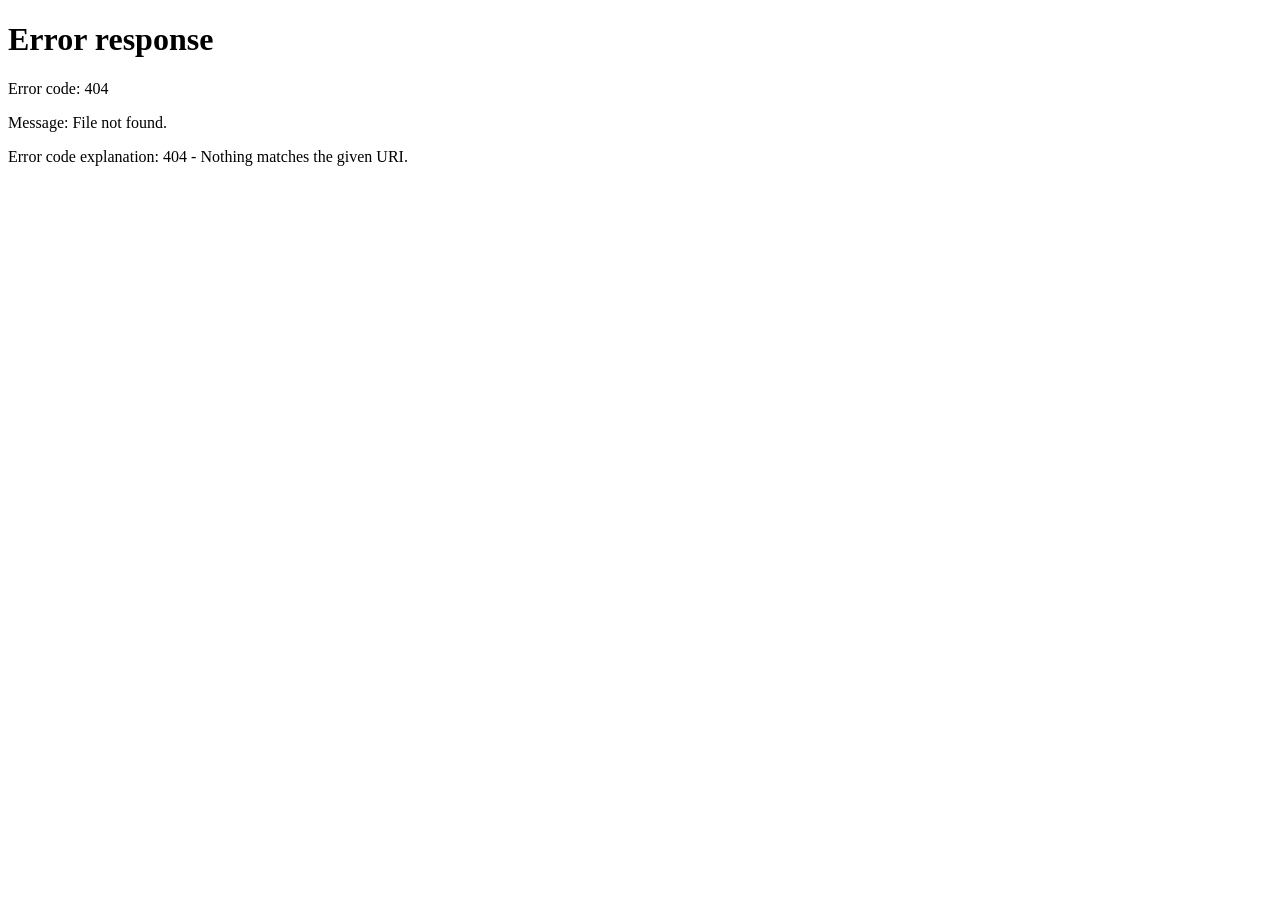
==== index.html @ 9f1bb36d "fix: GitHub Pages restructure" ====
<!DOCTYPE html>
<html lang="en">
<head>
    <meta charset="UTF-8">
    <!-- Redirects immediately (0 seconds) to the src folder -->
    <meta http-equiv="refresh" content="0; url=/your-repo/src/index.html">
    <title>Redirecting...</title>
</head>
<body>
    <p>Redirecting to the main site... <a href="/your-repo/src/index.html">Click here if not redirected</a>.</p>
</body>
</html>
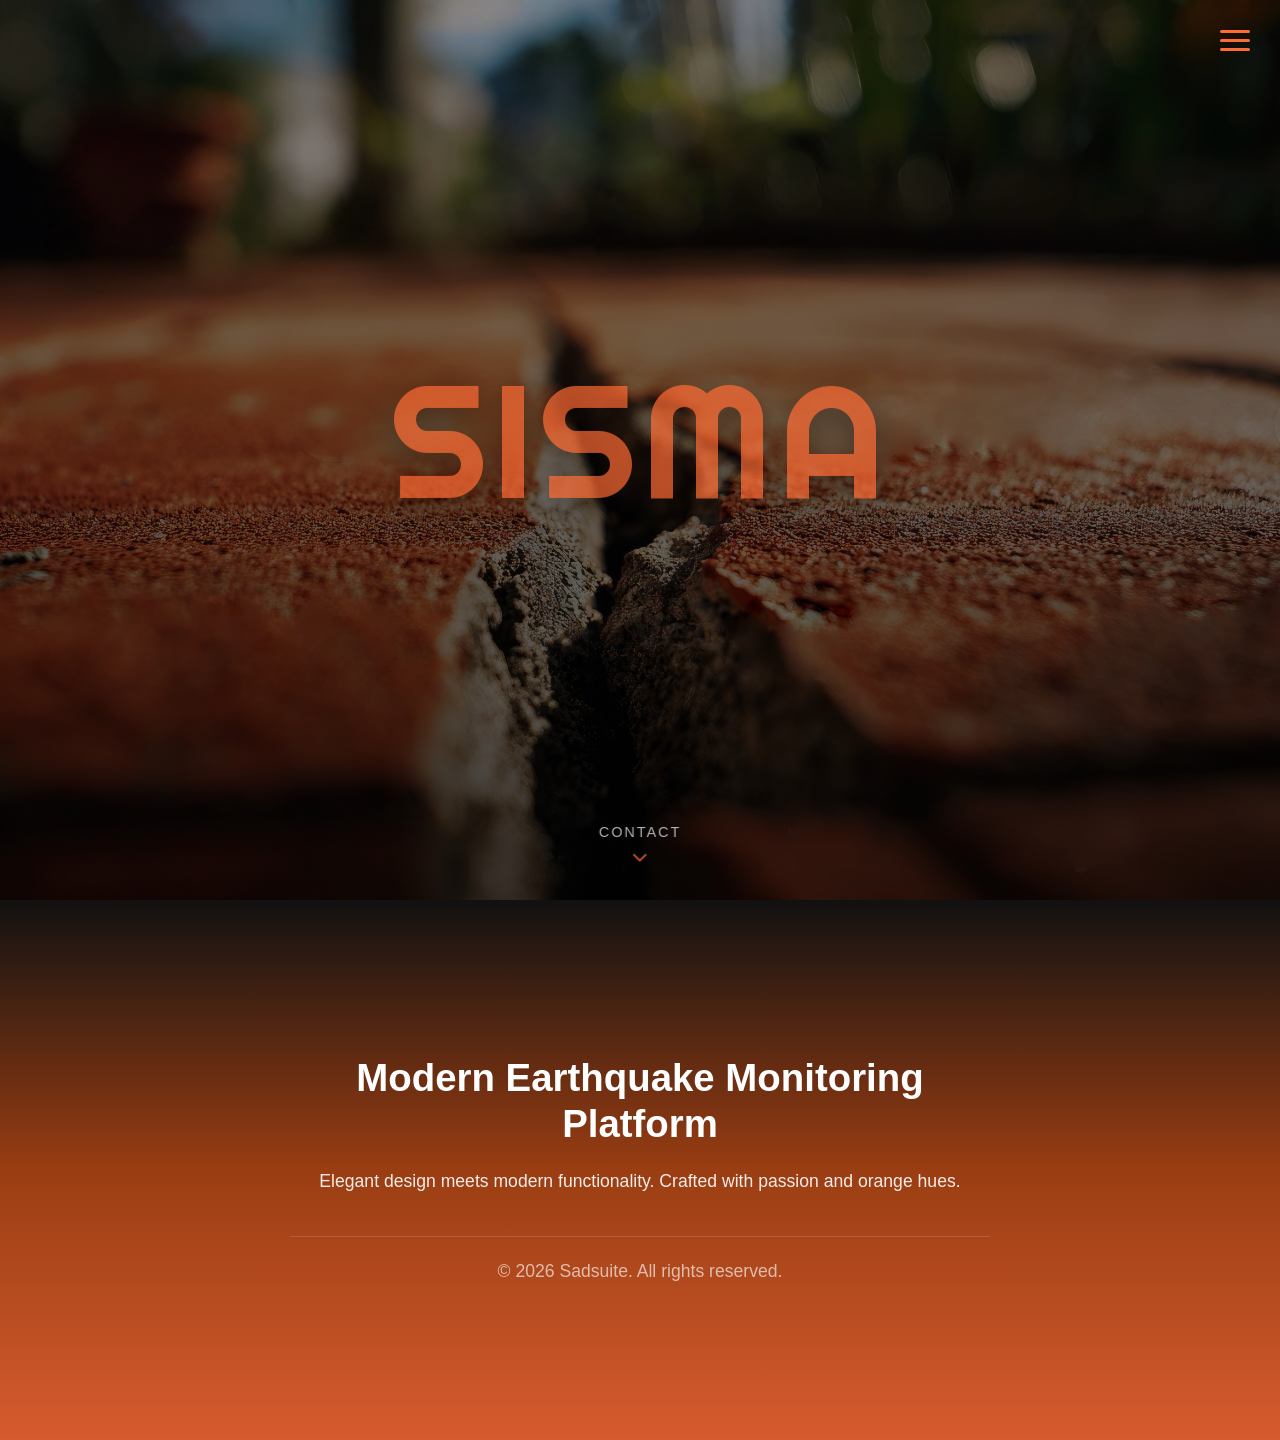
==== commit 6c335bd6: "fix: GitHub Pages restructure" ====
--- a/index.html
+++ b/index.html
@@ -3,10 +3,10 @@
 <head>
     <meta charset="UTF-8">
     <!-- Redirects immediately (0 seconds) to the src folder -->
-    <meta http-equiv="refresh" content="0; url=/your-repo/src/index.html">
+    <meta http-equiv="refresh" content="0; url=src/index.html">
     <title>Redirecting...</title>
 </head>
 <body>
-    <p>Redirecting to the main site... <a href="/your-repo/src/index.html">Click here if not redirected</a>.</p>
+    <p>Redirecting to the main site... <a href="src/index.html">Click here if not redirected</a>.</p>
 </body>
 </html>   
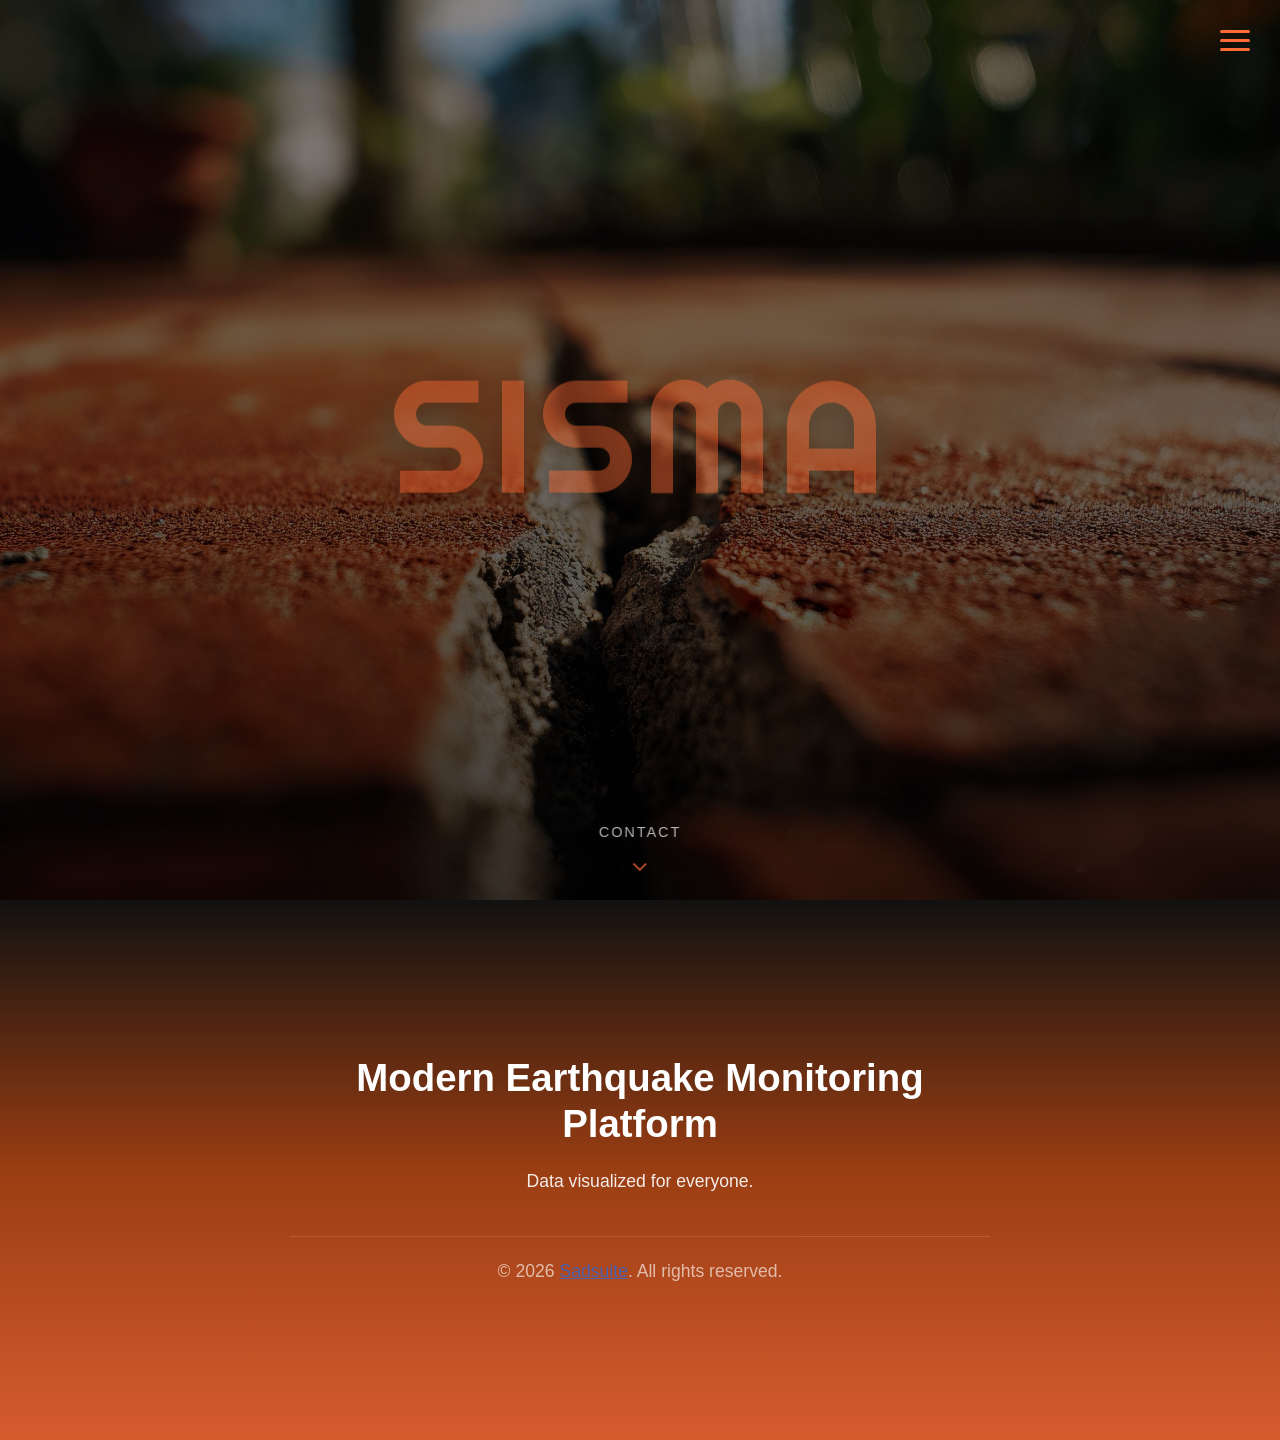
==== commit 078b5400: "fix: unavailable API alert card" ====
--- a/index.html
+++ b/index.html
@@ -2,7 +2,6 @@
 <html lang="en">
 <head>
     <meta charset="UTF-8">
-    <!-- Redirects immediately (0 seconds) to the src folder -->
     <meta http-equiv="refresh" content="0; url=src/index.html">
     <title>Redirecting...</title>
 </head>
